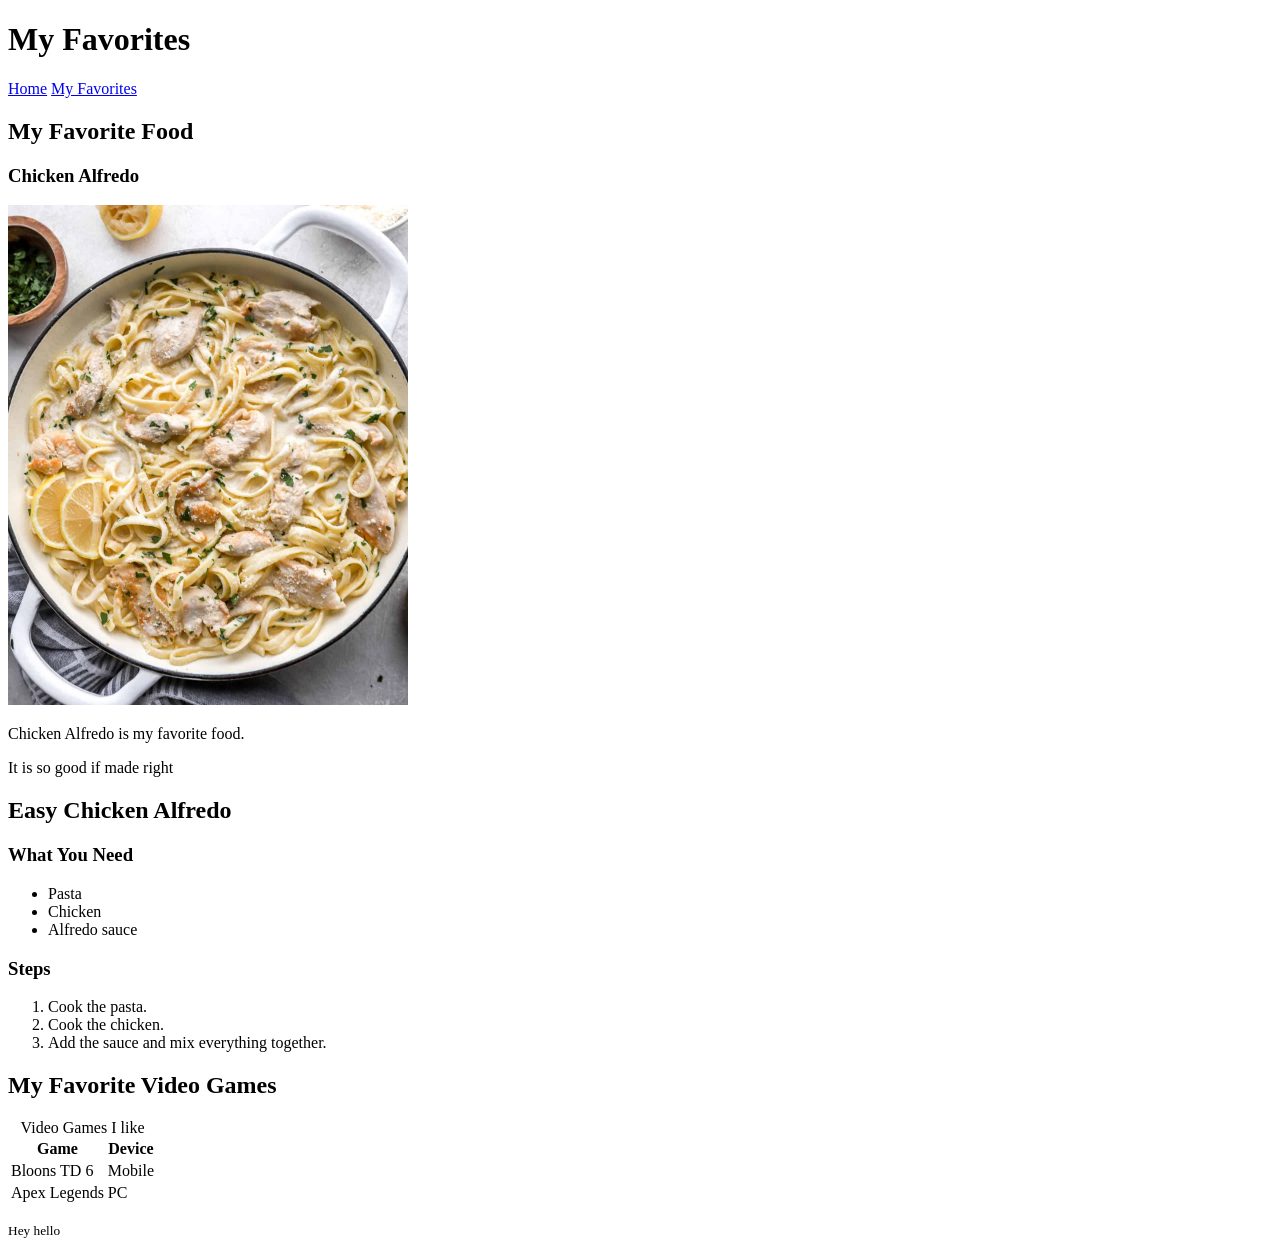
==== favorites.html @ 56008200 "simple website" ====
<!doctype html>
<html lang="en">
  <head>
    <meta charset="utf-8" />
    <title>My Favorites</title>
  </head>
  <body>
    <header>
      <h1>My Favorites</h1>
      <nav>
        <a href="index.html">Home</a>
        <a href="favorites.html">My Favorites</a>
      </nav>
    </header>

    <main>
      <section>
        <h2>My Favorite Food</h2>
        <h3>Chicken Alfredo</h3>
        <img
          src="FEATURED-homemade-chicken-alfredo-1-11.jpg"
          alt="Chicken Alfredo"
          width="400"
        />
        <p>Chicken Alfredo is my favorite food.</p>
        <p>It is so good if made right</p>
      </section>

      <section>
        <h2>Easy Chicken Alfredo</h2>
        <h3>What You Need</h3>
        <ul>
          <li>Pasta</li>
          <li>Chicken</li>
          <li>Alfredo sauce</li>
        </ul>

        <h3>Steps</h3>
        <ol>
          <li>Cook the pasta.</li>
          <li>Cook the chicken.</li>
          <li>Add the sauce and mix everything together.</li>
        </ol>
      </section>

      <section>
        <h2>My Favorite Video Games</h2>
        <table>
          <caption>
            Video Games I like
          </caption>
          <thead>
            <tr>
              <th>Game</th>
              <th>Device</th>
            </tr>
          </thead>
          <tbody>
            <tr>
              <td>Bloons TD 6</td>
              <td>Mobile</td>
            </tr>
            <tr>
              <td>Apex Legends</td>
              <td>PC</td>
            </tr>
          </tbody>
        </table>
      </section>
    </main>

    <footer>
      <p><small>Hey hello</small></p>
    </footer>
  </body>
</html>
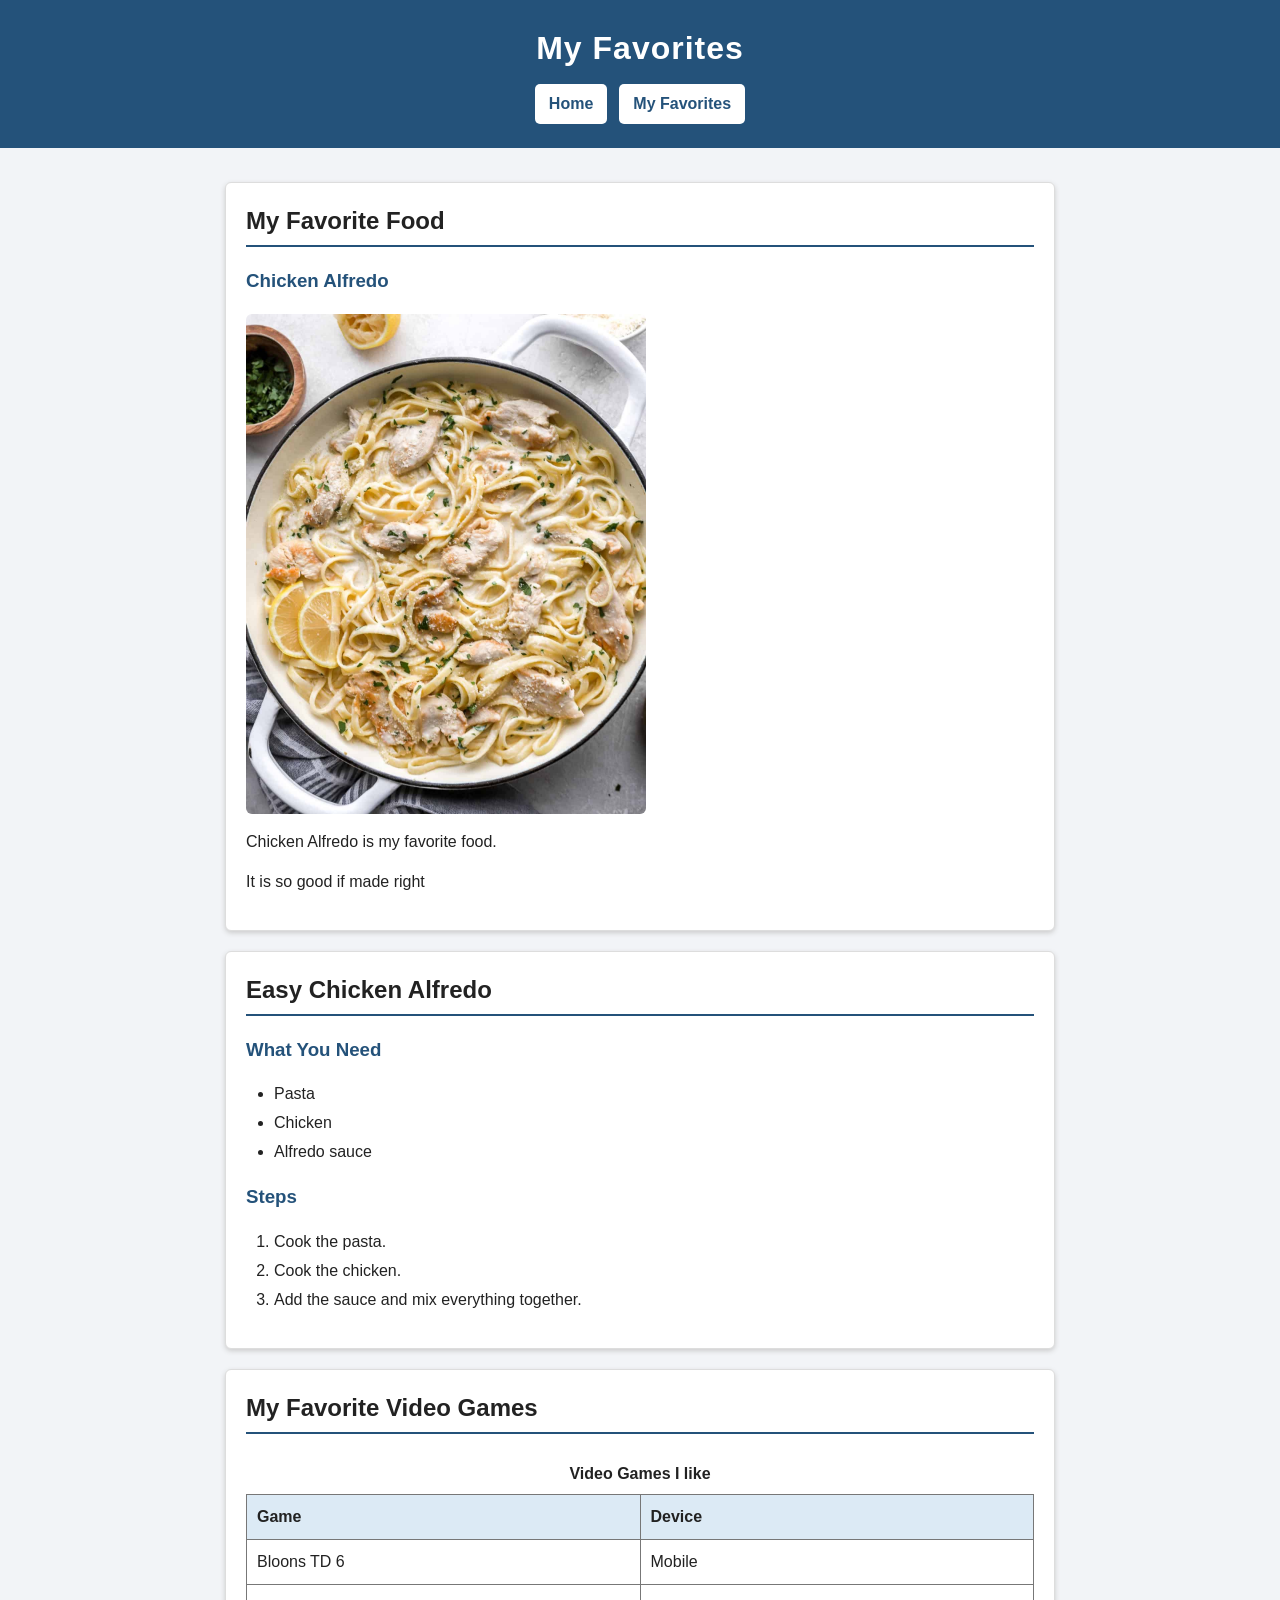
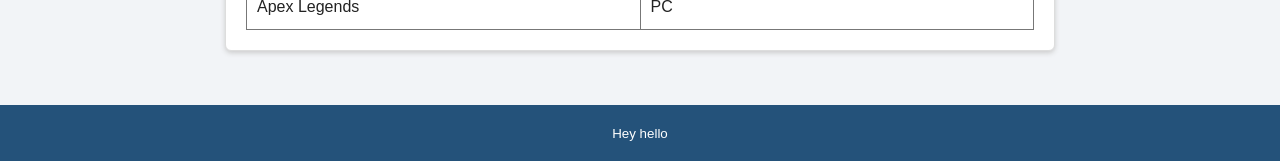
==== commit 7209884d: "css changes" ====
--- a/favorites.html
+++ b/favorites.html
@@ -1,8 +1,9 @@
 <!doctype html>
 <html lang="en">
   <head>
-    <meta charset="utf-8" />
+    <meta name="viewport" content="width=device-width, initial-scale=1" />
     <title>My Favorites</title>
+    <link rel="stylesheet" href="styles.css" />
   </head>
   <body>
     <header>
@@ -20,7 +21,6 @@
         <img
           src="FEATURED-homemade-chicken-alfredo-1-11.jpg"
           alt="Chicken Alfredo"
-          width="400"
         />
         <p>Chicken Alfredo is my favorite food.</p>
         <p>It is so good if made right</p>
--- a/styles.css
+++ b/styles.css
@@ -0,0 +1,170 @@
+* {
+  box-sizing: border-box;
+}
+
+body {
+  margin: 0;
+  min-height: 100vh;
+  background-color: #f2f4f7;
+  color: #222222;
+  font-family: Arial, sans-serif;
+  font-size: 16px;
+  line-height: 1.5;
+}
+
+header {
+  background-color: #24527a;
+  color: white;
+  padding: 24px;
+  text-align: center;
+}
+
+header h1 {
+  margin-top: 0;
+  margin-bottom: 12px;
+  letter-spacing: 1px;
+}
+
+nav {
+  display: flex;
+  justify-content: center;
+  align-items: center;
+  flex-wrap: wrap;
+  gap: 12px;
+}
+
+nav a {
+  background-color: white;
+  color: #24527a;
+  padding: 8px 14px;
+  border-radius: 5px;
+  text-decoration: none;
+  font-weight: bold;
+  cursor: pointer;
+  transition: background-color 0.2s;
+}
+
+nav a:hover {
+  background-color: #dceaf5;
+  opacity: 0.9;
+}
+
+main {
+  width: 90%;
+  max-width: 850px;
+  margin: 24px auto;
+  padding: 10px;
+}
+
+section,
+article,
+main > div {
+  background-color: white;
+  margin-bottom: 20px;
+  padding: 20px;
+  border-width: 1px;
+  border-style: solid;
+  border-color: #dddddd;
+  border-radius: 6px;
+  box-shadow: 0 2px 5px #cccccc;
+}
+
+h2 {
+  margin-top: 0;
+  padding-bottom: 6px;
+  border-bottom: 2px solid #24527a;
+  text-transform: capitalize;
+}
+
+h3 {
+  color: #24527a;
+}
+
+img {
+  display: block;
+  width: 100%;
+  max-width: 400px;
+  height: auto;
+  margin: 12px 0;
+  border-radius: 6px;
+  object-fit: cover;
+}
+
+ul,
+ol {
+  padding-left: 28px;
+  list-style-position: outside;
+}
+
+li {
+  margin-bottom: 5px;
+}
+
+blockquote {
+  margin-left: 0;
+  padding-left: 15px;
+  border-left: 4px solid #24527a;
+  font-style: italic;
+}
+
+table {
+  width: 100%;
+  margin-top: 10px;
+  border-collapse: collapse;
+  table-layout: fixed;
+}
+
+caption {
+  padding: 8px;
+  font-weight: bold;
+}
+
+th,
+td {
+  padding: 10px;
+  border: 1px solid #777777;
+  text-align: left;
+  vertical-align: top;
+  overflow-wrap: break-word;
+}
+
+th {
+  background-color: #dceaf5;
+}
+
+footer {
+  background-color: #24527a;
+  color: white;
+  padding: 16px;
+  text-align: center;
+}
+
+footer p {
+  margin: 0;
+}
+
+@media (max-width: 600px) {
+  header {
+    padding: 18px 10px;
+  }
+
+  nav {
+    flex-direction: column;
+  }
+
+  nav a {
+    width: 100%;
+  }
+
+  main {
+    width: 96%;
+    margin-top: 12px;
+    padding: 4px;
+  }
+
+  section,
+  article,
+  main > div {
+    padding: 14px;
+  }
+}
